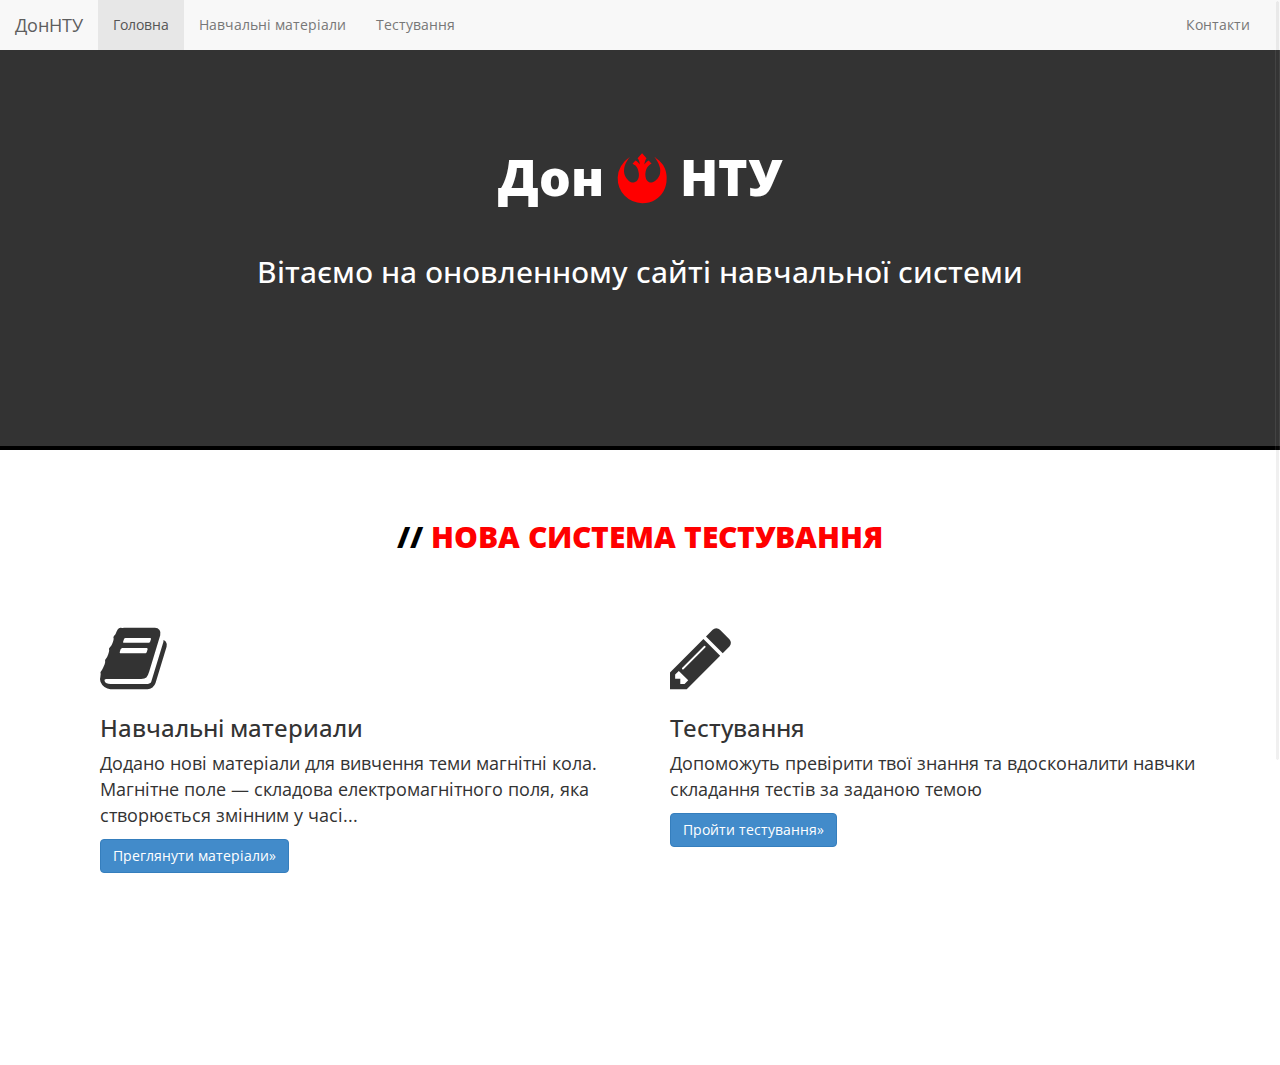
==== index.html @ 37ff0212 "Add files via upload" ====
<!DOCTYPE html>
<html xmlns="http://www.w3.org/1999/xhtml">
<head>
    <meta charset="utf-8" />
    <meta name="viewport" content="width=device-width, initial-scale=1, maximum-scale=1" />
    <meta name="description" content="" />
    <meta name="author" content="" />
    <!--[if IE]>
        <meta http-equiv="X-UA-Compatible" content="IE=edge,chrome=1">
        <![endif]-->
    <title>ДонНТУ Навчальна Система</title>
    <!-- BOOTSTRAP CORE STYLE CSS -->
    <link href="assets/css/bootstrap.css" rel="stylesheet" />
    <!-- Font-Awesome Icons Styles -->
    <link href="assets/css/font-awesome.css" rel="stylesheet" />
     <!-- Pretty Photo For PopUp Styles -->
    <link href="assets/css/prettyPhoto.css" rel="stylesheet" />
    <!-- CUSTOM STYLE CSS -->
    <link href="assets/css/custom.css" rel="stylesheet" />    
    <!-- GOOGLE FONT -->
    <link href='http://fonts.googleapis.com/css?family=Open+Sans' rel='stylesheet' type='text/css' />
     <!-- Custom styles for this template -->
<body >
 <nav class="navbar navbar-default">
        <div class="container-fluid">
          <div class="navbar-header">
            <button type="button" class="navbar-toggle collapsed" data-toggle="collapse" data-target="#navbar" aria-expanded="false" aria-controls="navbar">
              <span class="sr-only">Toggle navigation</span>
              <span class="icon-bar"></span>
              <span class="icon-bar"></span>
              <span class="icon-bar"></span>
            </button>
            <a class="navbar-brand" href=index.html>ДонНТУ</a>
          </div>
          <div id="navbar" class="navbar-collapse collapse">
            <ul class="nav navbar-nav">
              <li class="active"><a href=index.html>Головна</a></li>
              <li><a href=learn.html>Навчальні матеріали</a></li>
              <li><a href="quiz.html">Тестування</a></li>
            </ul>
            <ul class="nav navbar-nav navbar-right">
              <li><a href="#">Контакти <span class="sr-only">(current)</span></a></li>
            </ul>
          </div><!--/.nav-collapse -->
        </div><!--/.container-fluid -->
      </nav>
     <section id="home-sec"  class="player" data-property="{videoURL:'https://www.youtube.com/watch?v=cjX728a0hCQ',containment:'self',autoPlay:true, mute:true, startAt:0, opacity:1,mute: true,showControls:false}" >
         <!-- change https://www.youtube.com/watch?v=Ycv5fNd4AeM to your youtube url-->
           <div class="overlay"  >
               <div class="container" >
                <div class="row text-center">
                    <div class="col-md-12">
                      <h1 >Дон <i class="fa fa-rebel fa-1x" ></i> НТУ </h1> 
                         <h2  >
										Вітаємо на оновленному сайті навчальної системи

                        </h2>
                    </div>
                </div>
                </div>
           </div>
            
         </section>
    <!-- HOME/VEDIO SECTION END-->
       <section id="services-sec"  >

           
            <div class="container basic-set" >
                <div class="row text-center">
                    <div class="col-md-12">
                        <h3 class="head-line"><span >//</span>   Нова система тестування </h3>
                        
                    </div>
                </div>
           <div class="container" >
            <div class=" col-md-6 col-xs-12" >
                <div class="txt-block">

              
                <i class="fa fa-book fa-4x" ></i>
									<h3>Навчальні материали</h3>
									<p>
										Додано нові матеріали для вивчення теми магнітні кола. Магнітне поле — складова електромагнітного поля, яка створюється змінним у часі...
									</p>
                    <p><a class="btn btn-primary" href="learn.html" role="button">Преглянути матеріали&raquo;</a></p>
                        
                      </div>
            </div>
            <div class="col-md-6  col-xs-12">
                <div class="txt-block">

              
                <i class="fa fa-pencil fa-4x"></i>
									<h3>Тестування</h3>
									<p>
										Допоможуть превірити твої знання та вдосконалити навчки складання тестів за заданою темою
									</p>
                                <p><a class="btn btn-primary" href="quiz.html" role="button">Пройти тестування&raquo;</a></p>
                      </div>
            </div>
        </div>
           </div>
           </section>
     <!-- SERVICES SECTION END-->


    <!-- JAVASCRIPT FILES PLACED AT THE BOTTOM TO REDUCE THE LOADING TIME  -->
    <!-- CORE JQUERY  -->
    <script src="assets/js/jquery-1.11.2.js"></script>
    <!-- BOOTSTRAP SCRIPTS  -->
    <script src="assets/js/bootstrap.js"></script>
     <!-- EASING SCROLL SCRIPTS PLUGIN  -->
    <script src="assets/js/jquery.easing.min.js"></script>
     <!-- VEDIO SCRIPT SCRIPTS  -->
    <script src="assets/js/jquery.mb.YTPlayer.js"></script>
     <!-- PRETTY PHOTO SCRIPTS  -->
    <script src="assets/js/jquery.prettyPhoto.js"></script>
     <!-- PORTFOLIO FILTER SCRIPTS  -->
    <script src="assets/js/jquery.mixitup.min.js"></script>
     <!--SCRIPT FOR NICE LOOKING SCROLLBAR  -->
    <script src="assets/js/jquery.nicescroll.min.js"></script>
    <!-- CUSTOM SCRIPTS  -->
    <script src="assets/js/custom.js"></script>
    
</body>
</html>
---- assets/css/prettyPhoto.css ----
div.pp_default .pp_top,div.pp_default .pp_top .pp_middle,div.pp_default .pp_top .pp_left,div.pp_default .pp_top .pp_right,div.pp_default .pp_bottom,div.pp_default .pp_bottom .pp_left,div.pp_default .pp_bottom .pp_middle,div.pp_default .pp_bottom .pp_right{height:13px}
div.pp_default .pp_top .pp_left{background:url(../img/prettyPhoto/default/sprite.png) -78px -93px no-repeat}
div.pp_default .pp_top .pp_middle{background:url(../img/prettyPhoto/default/sprite_x.png) top left repeat-x}
div.pp_default .pp_top .pp_right{background:url(../img/prettyPhoto/default/sprite.png) -112px -93px no-repeat}
div.pp_default .pp_content .ppt{color:#f8f8f8}
div.pp_default .pp_content_container .pp_left{background:url(../img/prettyPhoto/default/sprite_y.png) -7px 0 repeat-y;padding-left:13px}
div.pp_default .pp_content_container .pp_right{background:url(../img/prettyPhoto/default/sprite_y.png) top right repeat-y;padding-right:13px}
div.pp_default .pp_next:hover{background:url(../img/prettyPhoto/default/sprite_next.png) center right no-repeat;cursor:pointer}
div.pp_default .pp_previous:hover{background:url(../img/prettyPhoto/default/sprite_prev.png) center left no-repeat;cursor:pointer}
div.pp_default .pp_expand{background:url(../img/prettyPhoto/default/sprite.png) 0 -29px no-repeat;cursor:pointer;width:28px;height:28px}
div.pp_default .pp_expand:hover{background:url(../img/prettyPhoto/default/sprite.png) 0 -56px no-repeat;cursor:pointer}
div.pp_default .pp_contract{background:url(../img/prettyPhoto/default/sprite.png) 0 -84px no-repeat;cursor:pointer;width:28px;height:28px}
div.pp_default .pp_contract:hover{background:url(../img/prettyPhoto/default/sprite.png) 0 -113px no-repeat;cursor:pointer}
div.pp_default .pp_close{width:30px;height:30px;background:url(../img/prettyPhoto/default/sprite.png) 2px 1px no-repeat;cursor:pointer}
div.pp_default .pp_gallery ul li a{background:url(../img/prettyPhoto/default/default_thumb.png) center center #f8f8f8;border:1px solid #aaa}
div.pp_default .pp_social{margin-top:7px}
div.pp_default .pp_gallery a.pp_arrow_previous,div.pp_default .pp_gallery a.pp_arrow_next{position:static;left:auto}
div.pp_default .pp_nav .pp_play,div.pp_default .pp_nav .pp_pause{background:url(../img/prettyPhoto/default/sprite.png) -51px 1px no-repeat;height:30px;width:30px}
div.pp_default .pp_nav .pp_pause{background-position:-51px -29px}
div.pp_default a.pp_arrow_previous,div.pp_default a.pp_arrow_next{background:url(../img/prettyPhoto/default/sprite.png) -31px -3px no-repeat;height:20px;width:20px;margin:4px 0 0}
div.pp_default a.pp_arrow_next{left:52px;background-position:-82px -3px}
div.pp_default .pp_content_container .pp_details{margin-top:5px}
div.pp_default .pp_nav{clear:none;height:30px;width:110px;position:relative}
div.pp_default .pp_nav .currentTextHolder{font-family:Georgia;font-style:italic;color:#999;font-size:11px;left:75px;line-height:25px;position:absolute;top:2px;margin:0;padding:0 0 0 10px}
div.pp_default .pp_close:hover,div.pp_default .pp_nav .pp_play:hover,div.pp_default .pp_nav .pp_pause:hover,div.pp_default .pp_arrow_next:hover,div.pp_default .pp_arrow_previous:hover{opacity:0.7}
div.pp_default .pp_description{font-size:11px;font-weight:700;line-height:14px;margin:5px 50px 5px 0}
div.pp_default .pp_bottom .pp_left{background:url(../img/prettyPhoto/default/sprite.png) -78px -127px no-repeat}
div.pp_default .pp_bottom .pp_middle{background:url(../img/prettyPhoto/default/sprite_x.png) bottom left repeat-x}
div.pp_default .pp_bottom .pp_right{background:url(../img/prettyPhoto/default/sprite.png) -112px -127px no-repeat}
div.pp_default .pp_loaderIcon{background:url(../img/prettyPhoto/default/loader.gif) center center no-repeat}
div.light_rounded .pp_top .pp_left{background:url(../img/prettyPhoto/light_rounded/sprite.png) -88px -53px no-repeat}
div.light_rounded .pp_top .pp_right{background:url(../img/prettyPhoto/light_rounded/sprite.png) -110px -53px no-repeat}
div.light_rounded .pp_next:hover{background:url(../img/prettyPhoto/light_rounded/btnNext.png) center right no-repeat;cursor:pointer}
div.light_rounded .pp_previous:hover{background:url(../img/prettyPhoto/light_rounded/btnPrevious.png) center left no-repeat;cursor:pointer}
div.light_rounded .pp_expand{background:url(../img/prettyPhoto/light_rounded/sprite.png) -31px -26px no-repeat;cursor:pointer}
div.light_rounded .pp_expand:hover{background:url(../img/prettyPhoto/light_rounded/sprite.png) -31px -47px no-repeat;cursor:pointer}
div.light_rounded .pp_contract{background:url(../img/prettyPhoto/light_rounded/sprite.png) 0 -26px no-repeat;cursor:pointer}
div.light_rounded .pp_contract:hover{background:url(../img/prettyPhoto/light_rounded/sprite.png) 0 -47px no-repeat;cursor:pointer}
div.light_rounded .pp_close{width:75px;height:22px;background:url(../img/prettyPhoto/light_rounded/sprite.png) -1px -1px no-repeat;cursor:pointer}
div.light_rounded .pp_nav .pp_play{background:url(../img/prettyPhoto/light_rounded/sprite.png) -1px -100px no-repeat;height:15px;width:14px}
div.light_rounded .pp_nav .pp_pause{background:url(../img/prettyPhoto/light_rounded/sprite.png) -24px -100px no-repeat;height:15px;width:14px}
div.light_rounded .pp_arrow_previous{background:url(../img/prettyPhoto/light_rounded/sprite.png) 0 -71px no-repeat}
div.light_rounded .pp_arrow_next{background:url(../img/prettyPhoto/light_rounded/sprite.png) -22px -71px no-repeat}
div.light_rounded .pp_bottom .pp_left{background:url(../img/prettyPhoto/light_rounded/sprite.png) -88px -80px no-repeat}
div.light_rounded .pp_bottom .pp_right{background:url(../img/prettyPhoto/light_rounded/sprite.png) -110px -80px no-repeat}
div.dark_rounded .pp_top .pp_left{background:url(../img/prettyPhoto/dark_rounded/sprite.png) -88px -53px no-repeat}
div.dark_rounded .pp_top .pp_right{background:url(../img/prettyPhoto/dark_rounded/sprite.png) -110px -53px no-repeat}
div.dark_rounded .pp_content_container .pp_left{background:url(../img/prettyPhoto/dark_rounded/contentPattern.png) top left repeat-y}
div.dark_rounded .pp_content_container .pp_right{background:url(../img/prettyPhoto/dark_rounded/contentPattern.png) top right repeat-y}
div.dark_rounded .pp_next:hover{background:url(../img/prettyPhoto/dark_rounded/btnNext.png) center right no-repeat;cursor:pointer}
div.dark_rounded .pp_previous:hover{background:url(../img/prettyPhoto/dark_rounded/btnPrevious.png) center left no-repeat;cursor:pointer}
div.dark_rounded .pp_expand{background:url(../img/prettyPhoto/dark_rounded/sprite.png) -31px -26px no-repeat;cursor:pointer}
div.dark_rounded .pp_expand:hover{background:url(../img/prettyPhoto/dark_rounded/sprite.png) -31px -47px no-repeat;cursor:pointer}
div.dark_rounded .pp_contract{background:url(../img/prettyPhoto/dark_rounded/sprite.png) 0 -26px no-repeat;cursor:pointer}
div.dark_rounded .pp_contract:hover{background:url(../img/prettyPhoto/dark_rounded/sprite.png) 0 -47px no-repeat;cursor:pointer}
div.dark_rounded .pp_close{width:75px;height:22px;background:url(../img/prettyPhoto/dark_rounded/sprite.png) -1px -1px no-repeat;cursor:pointer}
div.dark_rounded .pp_description{margin-right:85px;color:#fff}
div.dark_rounded .pp_nav .pp_play{background:url(../img/prettyPhoto/dark_rounded/sprite.png) -1px -100px no-repeat;height:15px;width:14px}
div.dark_rounded .pp_nav .pp_pause{background:url(../img/prettyPhoto/dark_rounded/sprite.png) -24px -100px no-repeat;height:15px;width:14px}
div.dark_rounded .pp_arrow_previous{background:url(../img/prettyPhoto/dark_rounded/sprite.png) 0 -71px no-repeat}
div.dark_rounded .pp_arrow_next{background:url(../img/prettyPhoto/dark_rounded/sprite.png) -22px -71px no-repeat}
div.dark_rounded .pp_bottom .pp_left{background:url(../img/prettyPhoto/dark_rounded/sprite.png) -88px -80px no-repeat}
div.dark_rounded .pp_bottom .pp_right{background:url(../img/prettyPhoto/dark_rounded/sprite.png) -110px -80px no-repeat}
div.dark_rounded .pp_loaderIcon{background:url(../img/prettyPhoto/dark_rounded/loader.gif) center center no-repeat}
div.dark_square .pp_left,div.dark_square .pp_middle,div.dark_square .pp_right,div.dark_square .pp_content{background:#000}
div.dark_square .pp_description{color:#fff;margin:0 85px 0 0}
div.dark_square .pp_loaderIcon{background:url(../img/prettyPhoto/dark_square/loader.gif) center center no-repeat}
div.dark_square .pp_expand{background:url(../img/prettyPhoto/dark_square/sprite.png) -31px -26px no-repeat;cursor:pointer}
div.dark_square .pp_expand:hover{background:url(../img/prettyPhoto/dark_square/sprite.png) -31px -47px no-repeat;cursor:pointer}
div.dark_square .pp_contract{background:url(../img/prettyPhoto/dark_square/sprite.png) 0 -26px no-repeat;cursor:pointer}
div.dark_square .pp_contract:hover{background:url(../img/prettyPhoto/dark_square/sprite.png) 0 -47px no-repeat;cursor:pointer}
div.dark_square .pp_close{width:75px;height:22px;background:url(../img/prettyPhoto/dark_square/sprite.png) -1px -1px no-repeat;cursor:pointer}
div.dark_square .pp_nav{clear:none}
div.dark_square .pp_nav .pp_play{background:url(../img/prettyPhoto/dark_square/sprite.png) -1px -100px no-repeat;height:15px;width:14px}
div.dark_square .pp_nav .pp_pause{background:url(../img/prettyPhoto/dark_square/sprite.png) -24px -100px no-repeat;height:15px;width:14px}
div.dark_square .pp_arrow_previous{background:url(../img/prettyPhoto/dark_square/sprite.png) 0 -71px no-repeat}
div.dark_square .pp_arrow_next{background:url(../img/prettyPhoto/dark_square/sprite.png) -22px -71px no-repeat}
div.dark_square .pp_next:hover{background:url(../img/prettyPhoto/dark_square/btnNext.png) center right no-repeat;cursor:pointer}
div.dark_square .pp_previous:hover{background:url(../img/prettyPhoto/dark_square/btnPrevious.png) center left no-repeat;cursor:pointer}
div.light_square .pp_expand{background:url(../img/prettyPhoto/light_square/sprite.png) -31px -26px no-repeat;cursor:pointer}
div.light_square .pp_expand:hover{background:url(../img/prettyPhoto/light_square/sprite.png) -31px -47px no-repeat;cursor:pointer}
div.light_square .pp_contract{background:url(../img/prettyPhoto/light_square/sprite.png) 0 -26px no-repeat;cursor:pointer}
div.light_square .pp_contract:hover{background:url(../img/prettyPhoto/light_square/sprite.png) 0 -47px no-repeat;cursor:pointer}
div.light_square .pp_close{width:75px;height:22px;background:url(../img/prettyPhoto/light_square/sprite.png) -1px -1px no-repeat;cursor:pointer}
div.light_square .pp_nav .pp_play{background:url(../img/prettyPhoto/light_square/sprite.png) -1px -100px no-repeat;height:15px;width:14px}
div.light_square .pp_nav .pp_pause{background:url(../img/prettyPhoto/light_square/sprite.png) -24px -100px no-repeat;height:15px;width:14px}
div.light_square .pp_arrow_previous{background:url(../img/prettyPhoto/light_square/sprite.png) 0 -71px no-repeat}
div.light_square .pp_arrow_next{background:url(../img/prettyPhoto/light_square/sprite.png) -22px -71px no-repeat}
div.light_square .pp_next:hover{background:url(../img/prettyPhoto/light_square/btnNext.png) center right no-repeat;cursor:pointer}
div.light_square .pp_previous:hover{background:url(../img/prettyPhoto/light_square/btnPrevious.png) center left no-repeat;cursor:pointer}
div.facebook .pp_top .pp_left{background:url(../img/prettyPhoto/facebook/sprite.png) -88px -53px no-repeat}
div.facebook .pp_top .pp_middle{background:url(../img/prettyPhoto/facebook/contentPatternTop.png) top left repeat-x}
div.facebook .pp_top .pp_right{background:url(../img/prettyPhoto/facebook/sprite.png) -110px -53px no-repeat}
div.facebook .pp_content_container .pp_left{background:url(../img/prettyPhoto/facebook/contentPatternLeft.png) top left repeat-y}
div.facebook .pp_content_container .pp_right{background:url(../img/prettyPhoto/facebook/contentPatternRight.png) top right repeat-y}
div.facebook .pp_expand{background:url(../img/prettyPhoto/facebook/sprite.png) -31px -26px no-repeat;cursor:pointer}
div.facebook .pp_expand:hover{background:url(../img/prettyPhoto/facebook/sprite.png) -31px -47px no-repeat;cursor:pointer}
div.facebook .pp_contract{background:url(../img/prettyPhoto/facebook/sprite.png) 0 -26px no-repeat;cursor:pointer}
div.facebook .pp_contract:hover{background:url(../img/prettyPhoto/facebook/sprite.png) 0 -47px no-repeat;cursor:pointer}
div.facebook .pp_close{width:22px;height:22px;background:url(../img/prettyPhoto/facebook/sprite.png) -1px -1px no-repeat;cursor:pointer}
div.facebook .pp_description{margin:0 37px 0 0}
div.facebook .pp_loaderIcon{background:url(../img/prettyPhoto/facebook/loader.gif) center center no-repeat}
div.facebook .pp_arrow_previous{background:url(../img/prettyPhoto/facebook/sprite.png) 0 -71px no-repeat;height:22px;margin-top:0;width:22px}
div.facebook .pp_arrow_previous.disabled{background-position:0 -96px;cursor:default}
div.facebook .pp_arrow_next{background:url(../img/prettyPhoto/facebook/sprite.png) -32px -71px no-repeat;height:22px;margin-top:0;width:22px}
div.facebook .pp_arrow_next.disabled{background-position:-32px -96px;cursor:default}
div.facebook .pp_nav{margin-top:0}
div.facebook .pp_nav p{font-size:15px;padding:0 3px 0 4px}
div.facebook .pp_nav .pp_play{background:url(../img/prettyPhoto/facebook/sprite.png) -1px -123px no-repeat;height:22px;width:22px}
div.facebook .pp_nav .pp_pause{background:url(../img/prettyPhoto/facebook/sprite.png) -32px -123px no-repeat;height:22px;width:22px}
div.facebook .pp_next:hover{background:url(../img/prettyPhoto/facebook/btnNext.png) center right no-repeat;cursor:pointer}
div.facebook .pp_previous:hover{background:url(../img/prettyPhoto/facebook/btnPrevious.png) center left no-repeat;cursor:pointer}
div.facebook .pp_bottom .pp_left{background:url(../img/prettyPhoto/facebook/sprite.png) -88px -80px no-repeat}
div.facebook .pp_bottom .pp_middle{background:url(../img/prettyPhoto/facebook/contentPatternBottom.png) top left repeat-x}
div.facebook .pp_bottom .pp_right{background:url(../img/prettyPhoto/facebook/sprite.png) -110px -80px no-repeat}
div.pp_pic_holder a:focus{outline:none}
div.pp_overlay{background:#000;display:none;left:0;position:absolute;top:0;width:100%;z-index:9500}
div.pp_pic_holder{display:none;position:absolute;width:100px;z-index:10000}
.pp_content{height:40px;min-width:40px}
* html .pp_content{width:40px}
.pp_content_container{position:relative;text-align:left;width:100%}
.pp_content_container .pp_left{padding-left:20px}
.pp_content_container .pp_right{padding-right:20px}
.pp_content_container .pp_details{float:left;margin:10px 0 2px}
.pp_description{display:none;margin:0}
.pp_social{float:left;margin:0}
.pp_social .facebook{float:left;margin-left:5px;width:55px;overflow:hidden}
.pp_social .twitter{float:left}
.pp_nav{clear:right;float:left;margin:3px 10px 0 0}
.pp_nav p{float:left;white-space:nowrap;margin:2px 4px}
.pp_nav .pp_play,.pp_nav .pp_pause{float:left;margin-right:4px;text-indent:-10000px}
a.pp_arrow_previous,a.pp_arrow_next{display:block;float:left;height:15px;margin-top:3px;overflow:hidden;text-indent:-10000px;width:14px}
.pp_hoverContainer{position:absolute;top:0;width:100%;z-index:2000}
.pp_gallery{display:none;left:50%;margin-top:-50px;position:absolute;z-index:10000}
.pp_gallery div{float:left;overflow:hidden;position:relative}
.pp_gallery ul{float:left;height:35px;position:relative;white-space:nowrap;margin:0 0 0 5px;padding:0}
.pp_gallery ul a{border:1px rgba(0,0,0,0.5) solid;display:block;float:left;height:33px;overflow:hidden}
.pp_gallery ul a img{border:0}
.pp_gallery li{display:block;float:left;margin:0 5px 0 0;padding:0}
.pp_gallery li.default a{background:url(../img/prettyPhoto/facebook/default_thumbnail.gif) 0 0 no-repeat;display:block;height:33px;width:50px}
.pp_gallery .pp_arrow_previous,.pp_gallery .pp_arrow_next{margin-top:7px!important}
a.pp_next{background:url(../img/prettyPhoto/light_rounded/btnNext.png) 10000px 10000px no-repeat;display:block;float:right;height:100%;text-indent:-10000px;width:49%}
a.pp_previous{background:url(../img/prettyPhoto/light_rounded/btnNext.png) 10000px 10000px no-repeat;display:block;float:left;height:100%;text-indent:-10000px;width:49%}
a.pp_expand,a.pp_contract{cursor:pointer;display:none;height:20px;position:absolute;right:30px;text-indent:-10000px;top:10px;width:20px;z-index:20000}
a.pp_close{position:absolute;right:0;top:0;display:block;line-height:22px;text-indent:-10000px}
.pp_loaderIcon{display:block;height:24px;left:50%;position:absolute;top:50%;width:24px;margin:-12px 0 0 -12px}
#pp_full_res{line-height:1!important}
#pp_full_res .pp_inline{text-align:left}
#pp_full_res .pp_inline p{margin:0 0 15px}
div.ppt{color:#fff;display:none;font-size:17px;z-index:9999;margin:0 0 5px 15px}
div.pp_default .pp_content,div.light_rounded .pp_content{background-color:#fff}
div.pp_default #pp_full_res .pp_inline,div.light_rounded .pp_content .ppt,div.light_rounded #pp_full_res .pp_inline,div.light_square .pp_content .ppt,div.light_square #pp_full_res .pp_inline,div.facebook .pp_content .ppt,div.facebook #pp_full_res .pp_inline{color:#000}
div.pp_default .pp_gallery ul li a:hover,div.pp_default .pp_gallery ul li.selected a,.pp_gallery ul a:hover,.pp_gallery li.selected a{border-color:#fff}
div.pp_default .pp_details,div.light_rounded .pp_details,div.dark_rounded .pp_details,div.dark_square .pp_details,div.light_square .pp_details,div.facebook .pp_details{position:relative}
div.light_rounded .pp_top .pp_middle,div.light_rounded .pp_content_container .pp_left,div.light_rounded .pp_content_container .pp_right,div.light_rounded .pp_bottom .pp_middle,div.light_square .pp_left,div.light_square .pp_middle,div.light_square .pp_right,div.light_square .pp_content,div.facebook .pp_content{background:#fff}
div.light_rounded .pp_description,div.light_square .pp_description{margin-right:85px}
div.light_rounded .pp_gallery a.pp_arrow_previous,div.light_rounded .pp_gallery a.pp_arrow_next,div.dark_rounded .pp_gallery a.pp_arrow_previous,div.dark_rounded .pp_gallery a.pp_arrow_next,div.dark_square .pp_gallery a.pp_arrow_previous,div.dark_square .pp_gallery a.pp_arrow_next,div.light_square .pp_gallery a.pp_arrow_previous,div.light_square .pp_gallery a.pp_arrow_next{margin-top:12px!important}
div.light_rounded .pp_arrow_previous.disabled,div.dark_rounded .pp_arrow_previous.disabled,div.dark_square .pp_arrow_previous.disabled,div.light_square .pp_arrow_previous.disabled{background-position:0 -87px;cursor:default}
div.light_rounded .pp_arrow_next.disabled,div.dark_rounded .pp_arrow_next.disabled,div.dark_square .pp_arrow_next.disabled,div.light_square .pp_arrow_next.disabled{background-position:-22px -87px;cursor:default}
div.light_rounded .pp_loaderIcon,div.light_square .pp_loaderIcon{background:url(../img/prettyPhoto/light_rounded/loader.gif) center center no-repeat}
div.dark_rounded .pp_top .pp_middle,div.dark_rounded .pp_content,div.dark_rounded .pp_bottom .pp_middle{background:url(../img/prettyPhoto/dark_rounded/contentPattern.png) top left repeat}
div.dark_rounded .currentTextHolder,div.dark_square .currentTextHolder{color:#c4c4c4}
div.dark_rounded #pp_full_res .pp_inline,div.dark_square #pp_full_res .pp_inline{color:#fff}
.pp_top,.pp_bottom{height:20px;position:relative}
* html .pp_top,* html .pp_bottom{padding:0 20px}
.pp_top .pp_left,.pp_bottom .pp_left{height:20px;left:0;position:absolute;width:20px}
.pp_top .pp_middle,.pp_bottom .pp_middle{height:20px;left:20px;position:absolute;right:20px}
* html .pp_top .pp_middle,* html .pp_bottom .pp_middle{left:0;position:static}
.pp_top .pp_right,.pp_bottom .pp_right{height:20px;left:auto;position:absolute;right:0;top:0;width:20px}
.pp_fade,.pp_gallery li.default a img{display:none}
---- assets/css/custom.css ----
﻿
/*=============================================================
    Authour URI: www.binarytheme.com
    License: Commons Attribution 3.0

    http://creativecommons.org/licenses/by/3.0/

    100% Free To use For Personal And Commercial Use.
    IN EXCHANGE JUST GIVE US CREDITS AND TELL YOUR FRIENDS ABOUT US
   
    ========================================================  */
/* =============================================================
   GENERAL STYLES
 ============================================================ */
body {
    font-family: 'Open Sans', sans-serif;
    padding-bottom:72px;
   
}
.basic-set {
    padding-top:50px;
    padding-bottom:80px;
    font-size:18px;
}
.head-line {
    font-size:30px;
    color:#f00;
    padding-bottom:60px;
    text-transform:uppercase;
    font-weight:800;
}
    .head-line span {
        color:#000;
    }
.black-btn {
    background-color: #000000;
    border-color: #FF0000;
}
    .black-btn:hover {
        background-color: #000000;
        border-color: #FF0000;
    }
/* =============================================================
   NAVBAR STYLES
 =========================================================== */

.navbar {
border-radius: 0px;
margin-bottom: 0px;
border: 0px solid transparent;
}

.navbar-inverse {
    background-color: #0E0E0E;
border-top: 1px solid #000;
}

    .navbar-inverse .navbar-nav > li > a:hover, .navbar-inverse .navbar-nav > li > a:focus {
        color:#f00;
    }
    .navbar-inverse .navbar-nav > li > a {
        color:#fff;
        font-size:16px;
        padding:30px 20px;
    }
.navbar-toggle {
    margin-bottom: 30px;
}
#nav-wrapper {
left: 0;
width: 100%;
z-index: 999;
bottom:0px;
position: fixed;
background-color: #ffffff;
-webkit-transition: all 0.3s ease-in-out;
-moz-transition: all 0.3s ease-in-out;
-ms-transition: all 0.3s ease-in-out;
-o-transition: all 0.3s ease-in-out;
transition: all 0.3s ease-in-out;
}
/* =============================================================
   HOME/VEDIO SECTION STYLES
 ============================================================ */
#home-sec {
    height:400px;
    color:#fff;
    text-align:center;
    border-bottom:4px solid #000;
}
    #home-sec .overlay {
        background-color:rgba(0, 0, 0, 0.8);
        min-height:400px;
    }
    #home-sec h1 {
        padding-top:80px;
        font-size:50px;
        font-weight:900;
        padding-bottom:30px;
    }
        #home-sec h1 i {
            color:#f00;
        }
/* =============================================================
   SERVICES SECTION STYLES
 ============================================================ */
.txt-block {
    padding-bottom:30px;
}


/* =============================================================
   JUST TEXT SECTION STYLES
 ============================================================ */
#Just-text {
      background-color:#000;
}
.mid-txt {
    padding-top:40px;
    padding-bottom:40px;
    font-size:30px;
    font-weight:900;
    color:#fff;
}

/*==========================================
   GALLERY/ PORTFOLIO STYLES
    =====================================================*/

#port-folio {
    padding-top: 10px; 
    min-height:550px;
}
.portfolio-item {
    border:2px solid #f00;
    margin:3px;
}
    .portfolio-item p {
        padding:12px;
        color:#fff;
        line-height:25px;
    }

.portfolio-item .overlay {
   
  background-color: #000;
  text-align: center;
  padding-bottom:30px;
  
}

/*==========================================
   GALLERY/ PORTFOLIO FILTER STYLES
    =====================================================*/
ul#filters {
	padding: 0px;
}
#filters {
	margin: 3% 0;
	padding: 0;
	list-style: none;
	text-align: center;
}
	#filters li {
		display: -webkit-inline-box;
	}
	#filters li span {
		display: block;
		padding: 5px 4px;
		text-decoration: none;
		color: #d51111;
		cursor: pointer;
		font-size: 18px;
	}
 	#port-folio .portfolio-item {
		-webkit-box-sizing: border-box;
		-moz-box-sizing: border-box;
		-o-box-sizing: border-box;
		width: 100%;		
		float:left;
		overflow:hidden;
        display:none;
	}
/* =============================================================
   PRICE SECTION STYLES
 ============================================================ */

#price-sec {
    background-color:#e1e1e1;
}

.price-div {
    background-color:#fff;
    padding:20px;
    margin:5px;
    border-radius:5px;
    -moz-border-radius:5px;
    -webkit-border-radius:5px;
}
.price-cls {
    font-size:60px;
    font-weight:900;
    color:#f00;
    padding-right:20px;
}

#price-sec .media-heading {
    padding-top:20px;
}
/* =============================================================
   CONTACT SECTION STYLES
 ============================================================ */
#contact-sec {
    background-image: url("../img/contact.jpg");
    background-repeat: no-repeat;
    background-position: center 0;
    background-size: cover;
    -webkit-background-size: cover;
    color:#fff;
}
    #contact-sec .overlay {
        background-color:rgba(0, 0, 0, 0.5);
        min-height: 500px;

    }
    #contact-sec .social {
        padding-top:30px;
    }
#contact-sec .social a {
    font-size:25px; 
    padding:10px 30px;
    text-decoration:none;
    color:#fff;
    display:block;
    max-width:200px;
    margin-bottom:20px;
}
#contact-sec .subscribe {
    padding-top:30px;
    background-color:#000;
    color:#fff;
    height:100%;
}

    #contact-sec h2 {
        font-weight:900;
        color:#f00;
    }
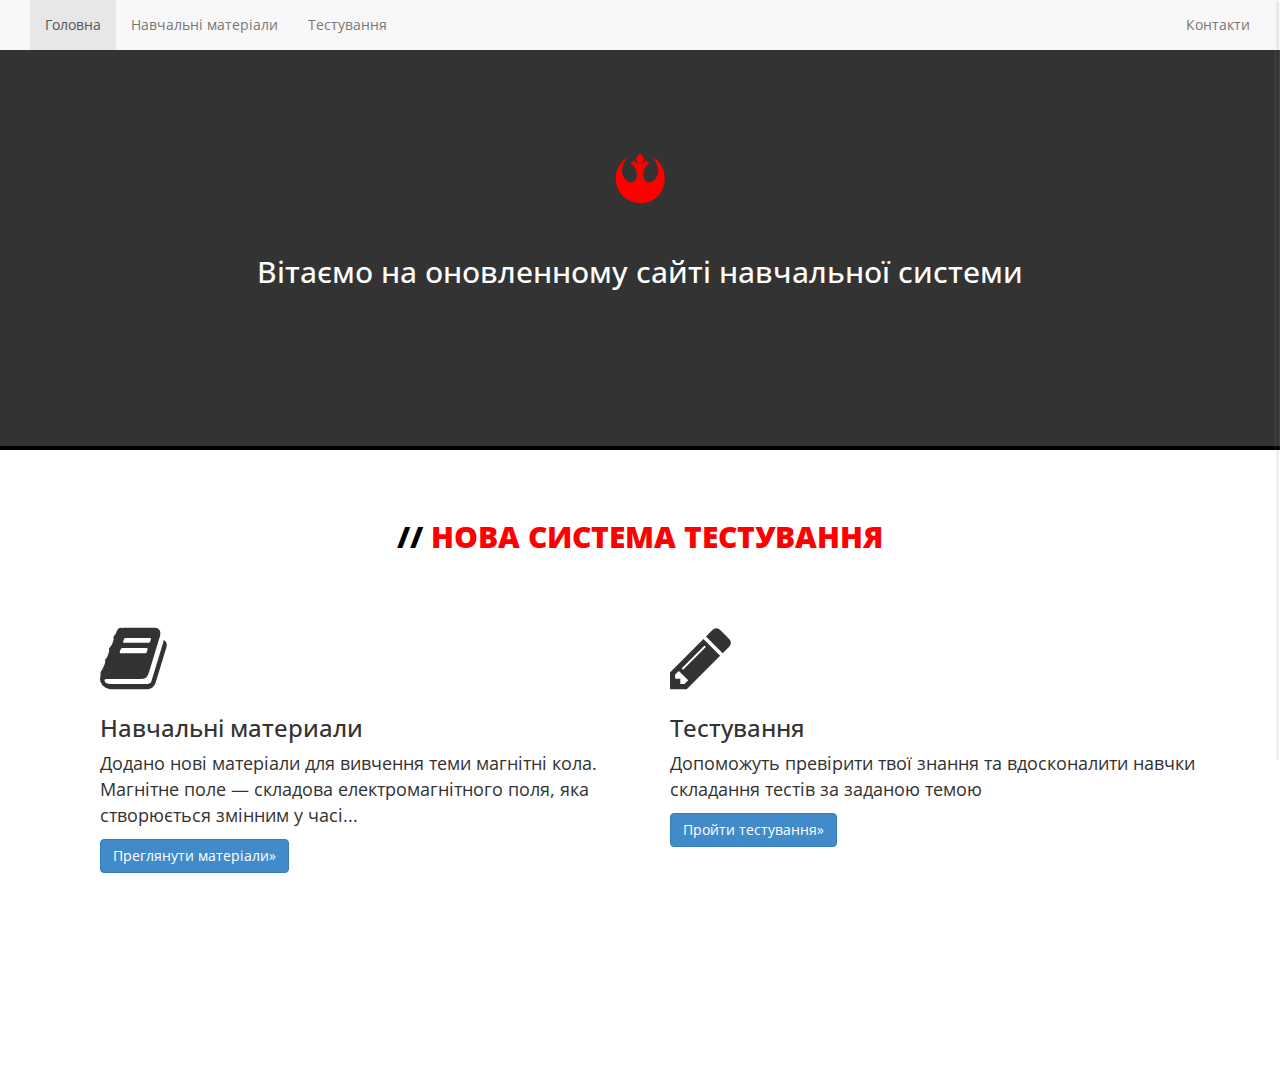
==== commit 5344429c: "Add files via upload" ====
--- a/index.html
+++ b/index.html
@@ -30,7 +30,7 @@
               <span class="icon-bar"></span>
               <span class="icon-bar"></span>
             </button>
-            <a class="navbar-brand" href=index.html>ДонНТУ</a>
+            <a class="navbar-brand" href=index.html></a>
           </div>
           <div id="navbar" class="navbar-collapse collapse">
             <ul class="nav navbar-nav">
@@ -50,7 +50,7 @@
                <div class="container" >
                 <div class="row text-center">
                     <div class="col-md-12">
-                      <h1 >Дон <i class="fa fa-rebel fa-1x" ></i> НТУ </h1> 
+                      <h1 > <i class="fa fa-rebel fa-1x" ></i>  </h1> 
                          <h2  >
 										Вітаємо на оновленному сайті навчальної системи
 
